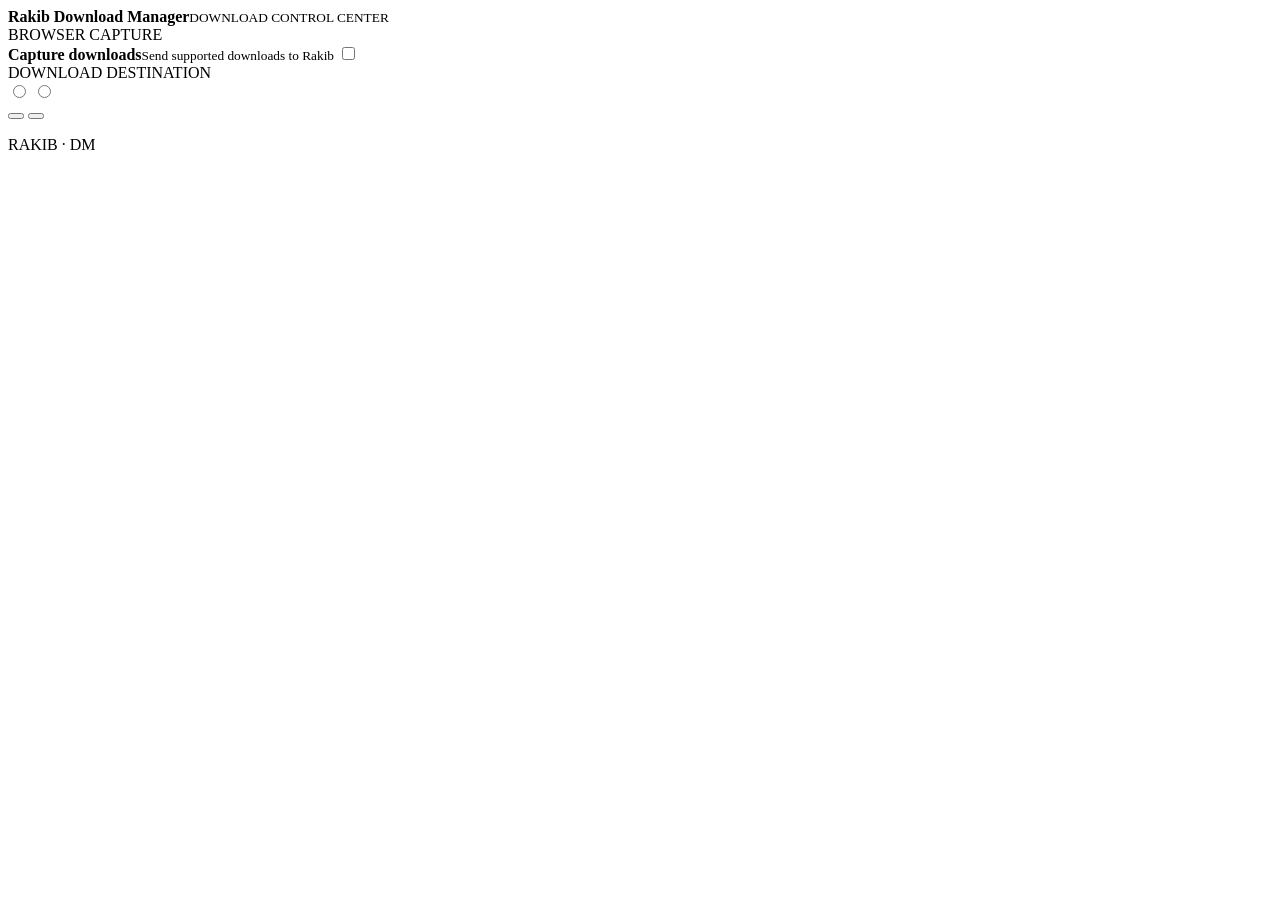
==== extension/popup.html @ 318e3403 "Redesign Rakib extension popup" ====
<!doctype html>
<html>
<head>
<meta charset="utf-8">
<meta name="viewport" content="width=device-width, initial-scale=1">
<link rel="stylesheet" href="popup.css">
</head>
<body>
  <header class="brand">
    <div class="brand-mark" aria-hidden="true"><span></span></div>
    <div class="brand-copy"><strong>Rakib Download Manager</strong><small>DOWNLOAD CONTROL CENTER</small></div>
    <span class="brand-version" id="version"></span>
  </header>
  <section id="status" class="status" role="status">
    <span class="dot" aria-hidden="true"></span>
    <span id="status-text"></span>
  </section>
  <a id="fix" class="link" hidden data-i18n="popup_fix" target="_blank" rel="noopener"></a>
  <p id="declined" class="declined" hidden><span id="declined-what"></span><span id="declined-why"></span></p>
  <section class="capture-panel">
    <div class="section-kicker">BROWSER CAPTURE</div>
    <label class="switch">
      <span class="switch-copy"><strong>Capture downloads</strong><small>Send supported downloads to Rakib</small></span>
      <input id="take" type="checkbox">
      <span class="toggle" aria-hidden="true"></span>
    </label>
    <label class="switch" id="proxy-row" hidden>
      <span class="switch-copy"><strong>Proxy integration</strong><small>Use the app network proxy</small></span>
      <input id="proxy" type="checkbox">
      <span class="toggle" aria-hidden="true"></span>
    </label>
  </section>
  <section id="send" class="send">
    <div class="section-kicker">DOWNLOAD DESTINATION</div>
    <label class="choice"><input type="radio" name="to" id="to-here"> <span data-i18n="popup_send_here"></span></label>
    <label class="choice"><input type="radio" name="to" id="to-remote"> <span data-i18n="popup_send_remote"></span></label>
    <div id="remote-form" hidden>
      <input id="remote-url" type="url" dir="ltr" placeholder="https://192.168.1.10:8463/" aria-labelledby="to-remote">
      <input id="remote-code" inputmode="numeric" maxlength="9" dir="ltr" data-i18n-placeholder="popup_remote_code">
      <div class="actions">
        <button id="remote-open" data-i18n="popup_remote_open"></button>
        <button id="remote-pair" class="accent" data-i18n="popup_remote_pair"></button>
      </div>
      <p class="note" data-i18n="popup_remote_help"></p>
      <p id="remote-said" class="note bad" role="status" hidden></p>
    </div>
  </section>
  <section id="media" class="media" hidden>
    <div class="section-kicker">MEDIA FOUND ON THIS PAGE</div>
    <ul id="media-list"></ul>
    <p id="media-none" class="note" data-i18n="popup_media_none" hidden></p>
    <p id="media-said" class="note" role="status" hidden></p>
  </section>
  <button id="exclude" class="row" hidden></button>
  <p id="excluded" class="note" hidden></p>
  <div class="actions primary-actions">
    <button id="open" class="accent" data-i18n="popup_open"></button>
    <button id="options" data-i18n="popup_options"></button>
  </div>
  <p class="note footer-note" data-i18n="popup_alt"></p>
  <footer>
    <span class="footer-links">
      <a id="help" class="link" data-i18n="popup_help" target="_blank" rel="noopener"></a>
      <a id="support" class="link" data-i18n="popup_support" target="_blank" rel="noopener"></a>
    </span>
    <span class="footer-mark">RAKIB · DM</span>
  </footer>
  <script src="popup.js"></script>
</body>
</html>
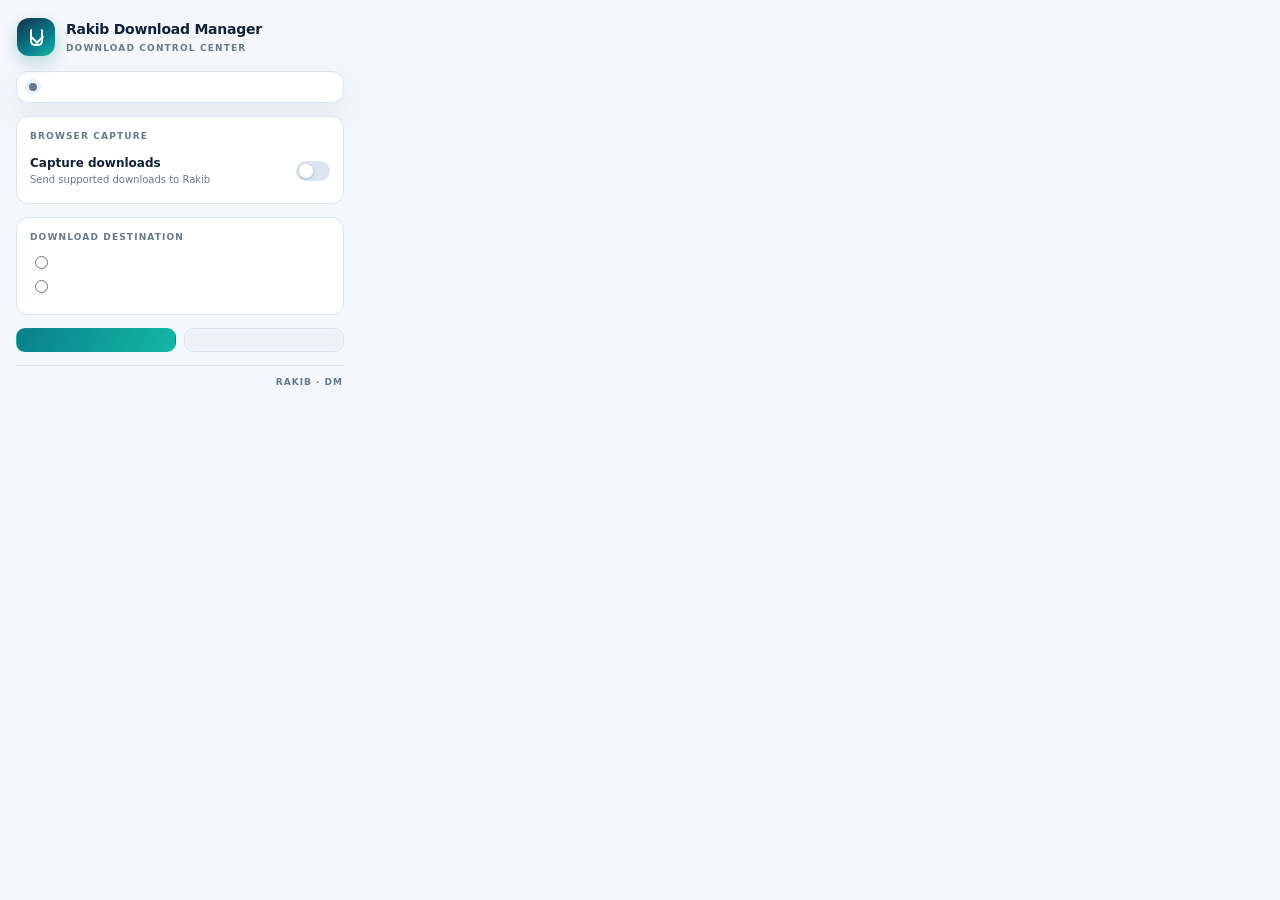
==== commit 0cdba19d: "Preserve media filename preference in redesigned popup" ====
--- a/extension/popup.html
+++ b/extension/popup.html
@@ -47,6 +47,7 @@
   </section>
   <section id="media" class="media" hidden>
     <div class="section-kicker">MEDIA FOUND ON THIS PAGE</div>
+    <label class="switch"><span class="switch-copy"><strong>Use media title as filename</strong></span><input id="media-title-name" type="checkbox"><span class="toggle" aria-hidden="true"></span></label>
     <ul id="media-list"></ul>
     <p id="media-none" class="note" data-i18n="popup_media_none" hidden></p>
     <p id="media-said" class="note" role="status" hidden></p>
--- a/extension/popup.css
+++ b/extension/popup.css
@@ -0,0 +1,63 @@
+:root {
+  color-scheme: light dark;
+  --bg:#f4f7fb; --surface:#fff; --surface-2:#edf2f8; --text:#132238;
+  --muted:#68788e; --edge:#dce5ef; --accent:#087f8c; --accent-2:#12b8a6;
+  --accent-text:#fff; --ok:#16845b; --bad:#c24152; --warn:#a66b12;
+  --shadow:0 14px 34px rgba(20,42,68,.08);
+}
+@media(prefers-color-scheme:dark){:root{
+  --bg:#0b1422;--surface:#111f31;--surface-2:#17283d;--text:#edf6ff;
+  --muted:#9aacc1;--edge:#263a50;--accent:#16a6a2;--accent-2:#5be0c7;
+  --accent-text:#061a20;--ok:#53d6a2;--bad:#ff8795;--warn:#f4c66c;
+  --shadow:0 14px 34px rgba(0,0,0,.22);
+}}
+*{box-sizing:border-box}
+[hidden]{display:none!important}
+body{margin:0;width:360px;padding:16px;background:var(--bg);color:var(--text);font:13px/1.45 -apple-system,BlinkMacSystemFont,"SF Pro Text",system-ui,sans-serif}
+.brand{display:flex;align-items:center;gap:11px;padding:2px 1px 15px}
+.brand-mark{width:38px;height:38px;border-radius:12px;display:grid;place-items:center;background:linear-gradient(145deg,#12324a,#087f8c 62%,#18b6a5);box-shadow:0 6px 16px rgba(8,127,140,.25)}
+.brand-mark span{width:13px;height:17px;border:2.5px solid white;border-top:0;border-radius:2px 2px 5px 5px;position:relative}
+.brand-mark span:before{content:"";position:absolute;width:8px;height:8px;border-right:2.5px solid white;border-bottom:2.5px solid white;transform:rotate(45deg);left:0px;top:3px}
+.brand-copy{display:flex;flex:1;min-width:0;flex-direction:column;gap:2px}
+.brand-copy strong{font-size:14px;letter-spacing:-.25px}
+.brand-copy small,.section-kicker{font-size:9px;font-weight:750;letter-spacing:1.15px;color:var(--muted)}
+.brand-version{font-size:10px;color:var(--muted);font-variant-numeric:tabular-nums}
+.status{display:flex;align-items:center;gap:9px;padding:11px 12px;background:var(--surface);border:1px solid var(--edge);border-radius:12px;box-shadow:var(--shadow);font-size:12px;font-weight:600}
+.dot{flex:none;width:8px;height:8px;border-radius:50%;background:var(--muted);box-shadow:0 0 0 4px var(--surface-2)}
+.status.ok .dot{background:var(--ok)}.status.bad .dot{background:var(--bad)}.status.warn .dot{background:var(--warn)}
+.link{display:inline-block;color:var(--accent);text-decoration:none;cursor:pointer;font-weight:600;font-size:11px;margin-top:7px}
+.link:hover{text-decoration:underline}
+.capture-panel,.send,.media{margin-top:13px;padding:13px;background:var(--surface);border:1px solid var(--edge);border-radius:12px}
+.section-kicker{margin-bottom:9px}
+.switch{display:flex;align-items:center;gap:10px;min-height:38px;cursor:pointer}
+.switch-copy{display:flex;flex:1;flex-direction:column;gap:1px}
+.switch-copy strong{font-size:12px;font-weight:650}
+.switch-copy small{font-size:10px;color:var(--muted)}
+.switch input{position:absolute;opacity:0;width:1px;height:1px}
+.toggle{width:34px;height:20px;border-radius:20px;background:var(--edge);position:relative;transition:.18s}
+.toggle:after{content:"";position:absolute;top:3px;left:3px;width:14px;height:14px;border-radius:50%;background:white;box-shadow:0 1px 3px #0003;transition:.18s}
+.switch input:checked+.toggle{background:var(--accent)}
+.switch input:checked+.toggle:after{transform:translateX(14px)}
+.switch input:focus-visible+.toggle{outline:2px solid var(--accent);outline-offset:3px}
+.choice{display:flex;align-items:center;gap:8px;margin:8px 0;font-size:12px;color:var(--text)}
+.choice input{accent-color:var(--accent)}
+input[type=url],input[inputmode=numeric]{width:100%;margin-top:8px;padding:9px 10px;border:1px solid var(--edge);border-radius:8px;background:var(--surface-2);color:var(--text);font:12px inherit}
+.actions{display:flex;gap:8px;margin-top:11px}
+button{flex:1;min-width:0;padding:9px 11px;border:1px solid var(--edge);border-radius:9px;background:var(--surface-2);color:var(--text);font:650 11px -apple-system,BlinkMacSystemFont,system-ui,sans-serif;cursor:pointer;transition:transform .12s,filter .12s}
+button:hover{filter:brightness(1.05);transform:translateY(-1px)}
+button:disabled{opacity:.45;cursor:not-allowed;transform:none}
+button.accent{background:linear-gradient(120deg,var(--accent),var(--accent-2));border-color:transparent;color:var(--accent-text)}
+button.row{width:100%;text-align:left;margin-top:10px;overflow:hidden;text-overflow:ellipsis;white-space:nowrap}
+.primary-actions{margin-top:13px}.primary-actions button{padding:11px}
+.note{margin:9px 0 0;color:var(--muted);font-size:10px}
+.note.bad{color:var(--bad)}
+.declined{margin:9px 0 0;padding:9px 10px;background:var(--surface-2);border-radius:8px;font-size:11px}
+.declined span{display:block}.declined span+span{color:var(--muted)}
+.media{padding-bottom:9px}.media ul{list-style:none;margin:0;padding:0;max-height:190px;overflow:auto}
+.media li{display:flex;align-items:center;gap:8px;padding:7px 0;border-bottom:1px solid var(--edge)}
+.media li:last-child{border:0}.tag{flex:none;padding:3px 5px;border-radius:5px;background:var(--surface-2);font-size:9px;font-weight:750}
+.what{display:flex;flex:1;min-width:0;flex-direction:column}.what .name,.what .meta{overflow:hidden;text-overflow:ellipsis;white-space:nowrap}.what .meta{font-size:10px;color:var(--muted)}
+.media li button{flex:0 0 auto;padding:6px 9px}.drm{color:var(--bad);font-size:10px}
+footer{display:flex;align-items:center;justify-content:space-between;margin-top:13px;padding:10px 1px 0;border-top:1px solid var(--edge)}
+.footer-links{display:flex;gap:13px}.footer-links .link{margin:0;font-size:10px}.footer-mark{font-size:9px;font-weight:800;letter-spacing:1px;color:var(--muted)}
+.footer-note{font-size:10px}
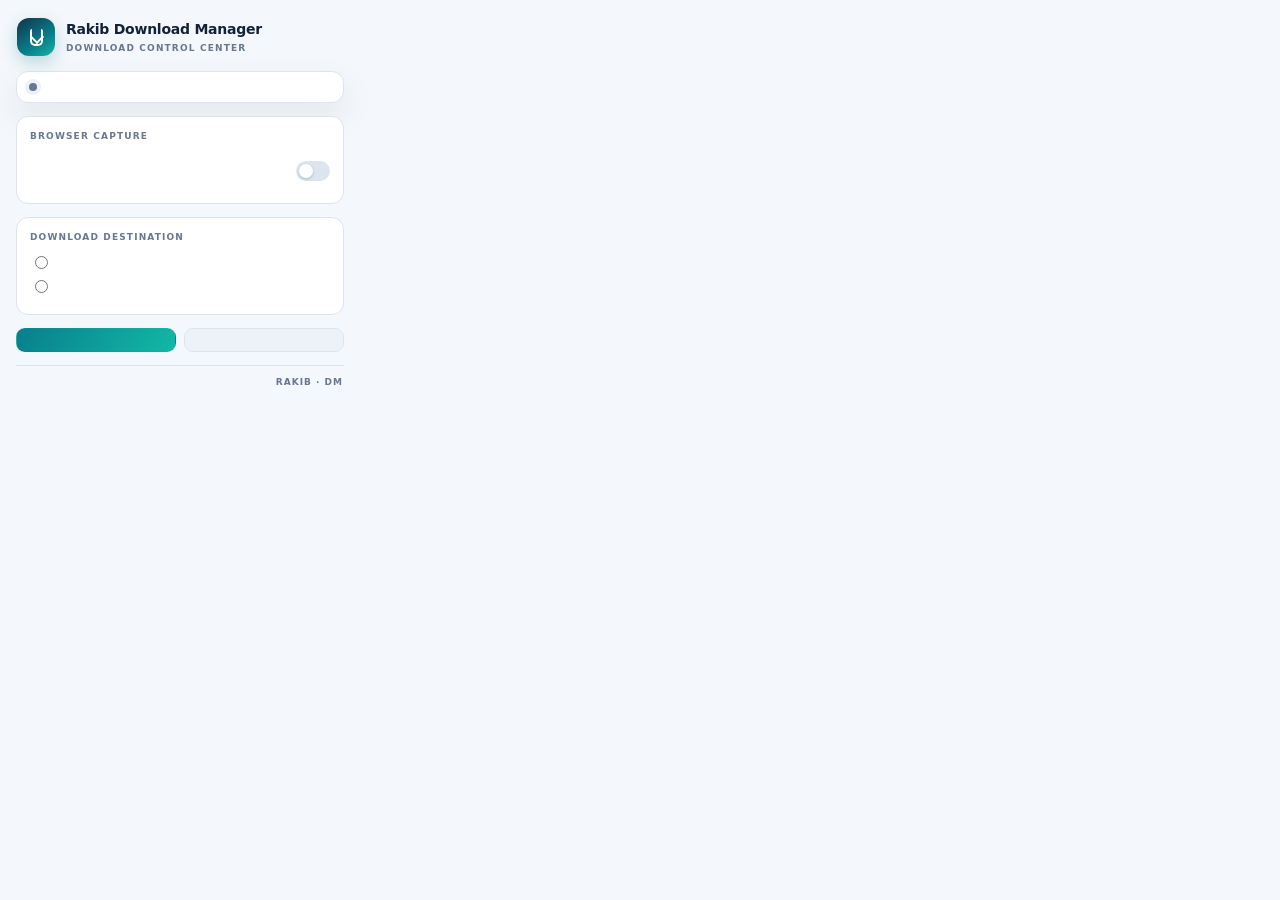
==== commit 1b47c166: "Localize the new Rakib extension popup controls" ====
--- a/extension/popup.html
+++ b/extension/popup.html
@@ -20,12 +20,12 @@
   <section class="capture-panel">
     <div class="section-kicker">BROWSER CAPTURE</div>
     <label class="switch">
-      <span class="switch-copy"><strong>Capture downloads</strong><small>Send supported downloads to Rakib</small></span>
+      <span class="switch-copy"><strong data-i18n="popup_capture"></strong><small data-i18n="popup_capture_desc"></small></span>
       <input id="take" type="checkbox">
       <span class="toggle" aria-hidden="true"></span>
     </label>
     <label class="switch" id="proxy-row" hidden>
-      <span class="switch-copy"><strong>Proxy integration</strong><small>Use the app network proxy</small></span>
+      <span class="switch-copy"><strong data-i18n="popup_proxy_heading"></strong><small data-i18n="popup_proxy_desc"></small></span>
       <input id="proxy" type="checkbox">
       <span class="toggle" aria-hidden="true"></span>
     </label>
@@ -47,7 +47,7 @@
   </section>
   <section id="media" class="media" hidden>
     <div class="section-kicker">MEDIA FOUND ON THIS PAGE</div>
-    <label class="switch"><span class="switch-copy"><strong>Use media title as filename</strong></span><input id="media-title-name" type="checkbox"><span class="toggle" aria-hidden="true"></span></label>
+    <label class="switch"><span class="switch-copy"><strong data-i18n="popup_media_title_filename"></strong></span><input id="media-title-name" type="checkbox"><span class="toggle" aria-hidden="true"></span></label>
     <ul id="media-list"></ul>
     <p id="media-none" class="note" data-i18n="popup_media_none" hidden></p>
     <p id="media-said" class="note" role="status" hidden></p>
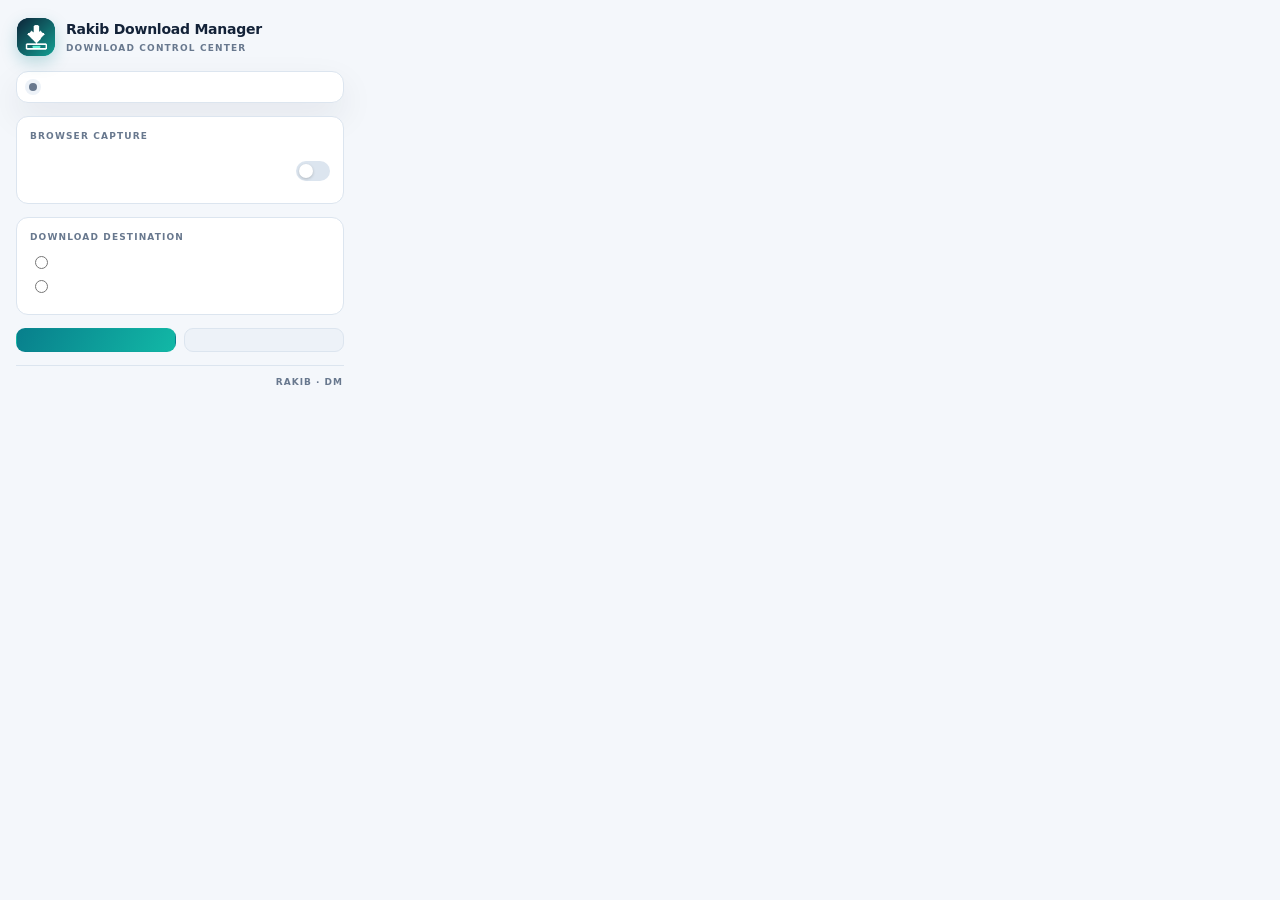
==== commit 73a05b79: "Use the shared Rakib icon in the browser popup" ====
--- a/extension/popup.html
+++ b/extension/popup.html
@@ -7,7 +7,7 @@
 </head>
 <body>
   <header class="brand">
-    <div class="brand-mark" aria-hidden="true"><span></span></div>
+    <img class="brand-mark" src="icons/icon-48.png" alt="">
     <div class="brand-copy"><strong>Rakib Download Manager</strong><small>DOWNLOAD CONTROL CENTER</small></div>
     <span class="brand-version" id="version"></span>
   </header>
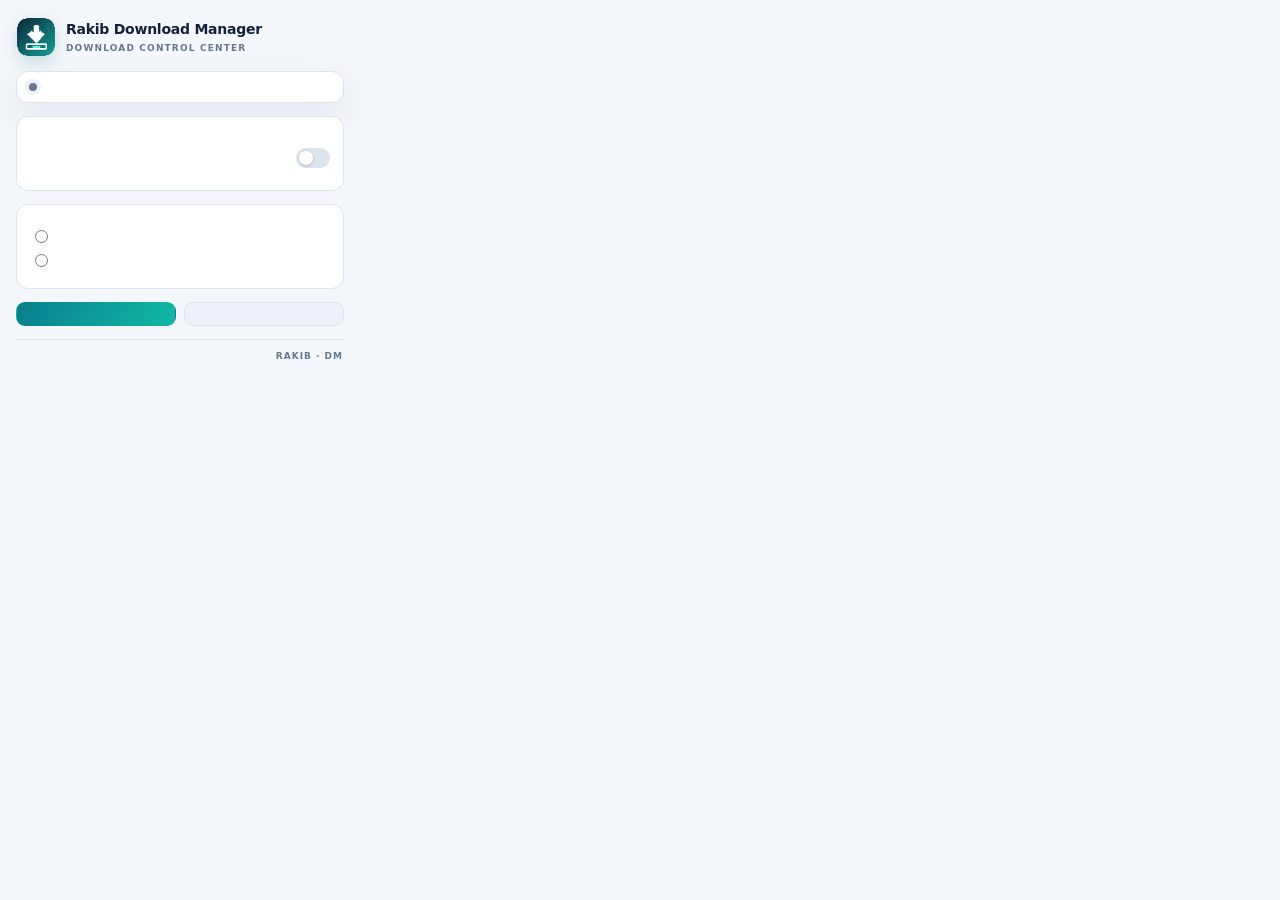
==== commit 73091d80: "Localize the browser extension popup section labels" ====
--- a/extension/popup.html
+++ b/extension/popup.html
@@ -18,7 +18,7 @@
   <a id="fix" class="link" hidden data-i18n="popup_fix" target="_blank" rel="noopener"></a>
   <p id="declined" class="declined" hidden><span id="declined-what"></span><span id="declined-why"></span></p>
   <section class="capture-panel">
-    <div class="section-kicker">BROWSER CAPTURE</div>
+    <div class="section-kicker" data-i18n="popup_section_capture"></div>
     <label class="switch">
       <span class="switch-copy"><strong data-i18n="popup_capture"></strong><small data-i18n="popup_capture_desc"></small></span>
       <input id="take" type="checkbox">
@@ -31,7 +31,7 @@
     </label>
   </section>
   <section id="send" class="send">
-    <div class="section-kicker">DOWNLOAD DESTINATION</div>
+    <div class="section-kicker" data-i18n="popup_section_destination"></div>
     <label class="choice"><input type="radio" name="to" id="to-here"> <span data-i18n="popup_send_here"></span></label>
     <label class="choice"><input type="radio" name="to" id="to-remote"> <span data-i18n="popup_send_remote"></span></label>
     <div id="remote-form" hidden>
@@ -46,7 +46,7 @@
     </div>
   </section>
   <section id="media" class="media" hidden>
-    <div class="section-kicker">MEDIA FOUND ON THIS PAGE</div>
+    <div class="section-kicker" data-i18n="popup_section_media"></div>
     <label class="switch"><span class="switch-copy"><strong data-i18n="popup_media_title_filename"></strong></span><input id="media-title-name" type="checkbox"><span class="toggle" aria-hidden="true"></span></label>
     <ul id="media-list"></ul>
     <p id="media-none" class="note" data-i18n="popup_media_none" hidden></p>
--- a/extension/popup.css
+++ b/extension/popup.css
@@ -15,9 +15,7 @@
 [hidden]{display:none!important}
 body{margin:0;width:360px;padding:16px;background:var(--bg);color:var(--text);font:13px/1.45 -apple-system,BlinkMacSystemFont,"SF Pro Text",system-ui,sans-serif}
 .brand{display:flex;align-items:center;gap:11px;padding:2px 1px 15px}
-.brand-mark{width:38px;height:38px;border-radius:12px;display:grid;place-items:center;background:linear-gradient(145deg,#12324a,#087f8c 62%,#18b6a5);box-shadow:0 6px 16px rgba(8,127,140,.25)}
-.brand-mark span{width:13px;height:17px;border:2.5px solid white;border-top:0;border-radius:2px 2px 5px 5px;position:relative}
-.brand-mark span:before{content:"";position:absolute;width:8px;height:8px;border-right:2.5px solid white;border-bottom:2.5px solid white;transform:rotate(45deg);left:0px;top:3px}
+.brand-mark{width:38px;height:38px;display:block;object-fit:cover;border-radius:11px;box-shadow:0 6px 16px rgba(8,127,140,.2)}
 .brand-copy{display:flex;flex:1;min-width:0;flex-direction:column;gap:2px}
 .brand-copy strong{font-size:14px;letter-spacing:-.25px}
 .brand-copy small,.section-kicker{font-size:9px;font-weight:750;letter-spacing:1.15px;color:var(--muted)}
